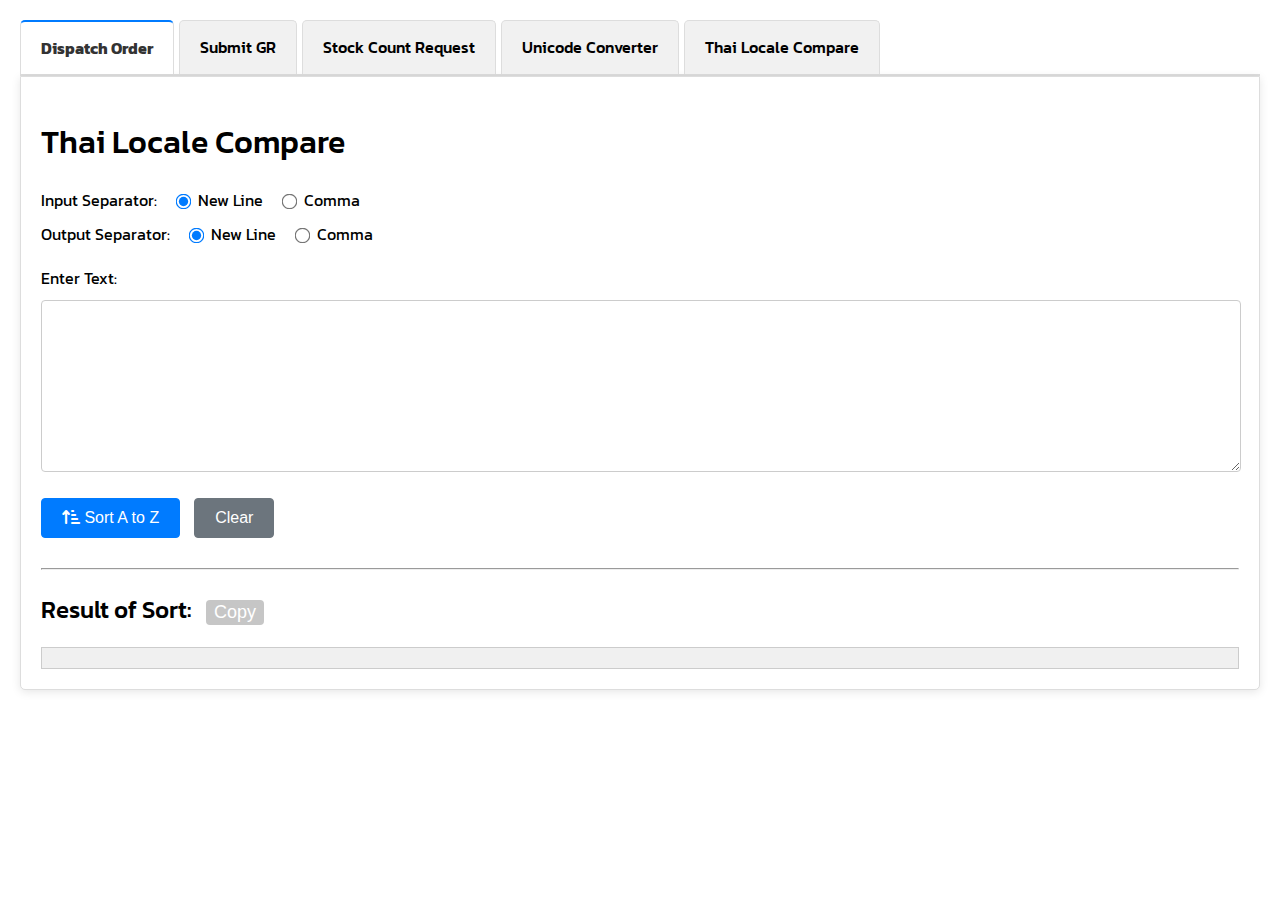
==== index.html @ ebb03222 "add sorting service" ====
<!DOCTYPE html>
<html lang="en">

<head>
  <meta charset="UTF-8">
  <meta name="viewport" content="width=device-width, initial-scale=1.0">
  <title>Generate Script TDShop</title>
  <link rel="stylesheet" href="styles.css">
  <link rel="stylesheet" href="https://cdnjs.cloudflare.com/ajax/libs/font-awesome/6.0.0-beta3/css/all.min.css">
</head>

<body>

  <div class="tabs">
    <div class="tab" onclick="openTab(event, 'dispatchOrder')">Dispatch Order</div>
    <div class="tab" onclick="openTab(event, 'submitGr')">Submit GR</div>
    <div class="tab" onclick="openTab(event, 'createStockCountRequest')">Stock Count Request</div>
    <div class="tab" onclick="openTab(event, 'unicodeConverter')">Unicode Converter</div>
    <div class="tab" onclick="openTab(event, 'thaiLocaleCompare')">Thai Locale Compare</div>
  </div>

  <div class="tab-content active">
    <div id="content-area"></div>
  </div>

  <script>
    function openTab(evt, pageName) {
      const tabs = document.getElementsByClassName("tab");
      const contentArea = document.getElementById('content-area');

      // แสดงข้อความระหว่างโหลด
      contentArea.innerHTML = 'กำลังโหลด...';

      // ลบคลาส active จากแท็บทั้งหมด
      for (let i = 0; i < tabs.length; i++) {
        tabs[i].classList.remove("active");
      }

      // แสดงแท็บที่ถูกเลือก
      evt.currentTarget.classList.add("active");

      // โหลดเนื้อหาจากไฟล์ HTML ที่กำหนด
      fetch(`${pageName}.html`)
        .then(response => {
          if (!response.ok) {
            throw new Error('Network response was not ok');
          }
          return response.text();
        })
        .then(data => {
          contentArea.innerHTML = data;
        })
        .catch(error => {
          console.error(`Error loading ${pageName}.html:`, error);
          contentArea.innerHTML = '<p>ไม่สามารถโหลดเนื้อหาได้</p>';
        });
    }

    document.addEventListener("DOMContentLoaded", function () {
      const firstTab = document.querySelector('.tab');
      // openTab({ currentTarget: firstTab }, 'dispatchOrder');
      openTab({ currentTarget: firstTab }, 'thaiLocaleCompare');
    });
  </script>
  <script src="index.js"></script>
  <script src="unicodeConverter.js"></script>
</body>

</html>
---- styles.css ----
/* @import url('https://fonts.googleapis.com/css?family=Raleway:400,500,600,700,800,900'); */
@import url('https://fonts.googleapis.com/css2?family=Kanit:ital,wght@0,100;0,200;0,300;0,400;0,500;0,600;0,700;0,800;0,900;1,100;1,200;1,300;1,400;1,500;1,600;1,700;1,800;1,900&display=swap');

body {
  font-family: "Kanit", sans-serif !important;
  font-weight: 400;
  font-style: normal;
  margin: 20px;
}

h1 , h2, h3, b{
  font-weight: 500;
}

::placeholder {
  font-family: 'Kanit', sans-serif;
  font-weight: 400;
  font-size: 15px;
}

input, textarea, select {
  font-family: 'Kanit', sans-serif;
  font-size: 15px;
  padding: 10px;
  border: 1px solid #ccc;
  border-radius: 4px;
}


.form-group {
  margin-bottom: 10px;
  display: flex;
  align-items: center;
}

.form-group label {
  width: 180px;
  margin-right: 10px;
}

.form-group input {
  width: 200px;
  padding: 5px;
}

.form-text {
  font-size: 1em;
  color: #6c757d;
}

textarea {
  width: 100%;
  height: 150px;
  margin-bottom: 10px;
}

.payload-content {
  white-space: pre-wrap;
  background-color: #f0f0f0;
  padding: 10px;
  border: 1px solid #ccc;
  margin-top: 10px;
}

button {
  padding: 10px 20px;
  font-size: 16px;
  cursor: pointer;
  margin-top: 10px;
}

.submit-button {
  padding: 10px 20px;
  font-size: 18px;
  cursor: pointer;
  display: inline-block;
  background-color: #337ab7;
  color: white;
  border: none;
  border-radius: 4px;
}

.submit-button:hover {
  background-color: #5cb85c;
}

.copy-button {
  margin-left: 10px;
  padding: 2px 8px;
  font-size: 18px;
  cursor: pointer;
  display: inline-block;
  background-color: #c6c6c6;
  color: white;
  border: none;
  border-radius: 4px;
}

.copy-button:hover {
  background-color: #9ca29c;
}

/* Tabs styling */
.tabs {
  display: flex;
  cursor: pointer;
  border-bottom: 2px solid #ddd;
}

.tab {
  padding: 14px 20px;
  background-color: #f1f1f1;
  border: 1px solid #ddd;
  border-bottom: none;
  margin-right: 5px;
  transition: background-color 0.3s, color 0.3s;
  position: relative;
  border-radius: 5px 5px 0 0;
  font-weight: 500;
}

.tab:hover {
  background-color: #e1e1e1;
}

.tab.active {
  background-color: #ffffff;
  color: #333;
  font-weight: bold;
  border-top: 2px solid #007BFF;
}

.tab-content {
  display: none;
  border: 1px solid #ddd;
  border-radius: 0 0 5px 5px;
  padding: 20px;
  background-color: #ffffff;
  box-shadow: 0 2px 10px rgba(0, 0, 0, 0.1);
}

.tab-content.active {
  display: block;
}

.textarea-content {
  margin-right: 20px;
}

select {
  width: 200px;
  padding: 8px;
  border: 1px solid #ccc;
  border-radius: 4px;
  background-color: #f9f9f9;
  color: #333;
}

select:hover {
  border-color: #888;
}

select:focus {
  border-color: #007bff;
  outline: none;
  box-shadow: 0 0 5px rgba(0, 123, 255, 0.5);
}

/*radio*/
.radio-group {
  display: flex;
  gap: 15px;
  margin-top: 10px;
}

.radio-group label {
  display: flex;
  align-items: center;
  font-size: 16px;
  cursor: pointer;
}

.radio-group input[type="radio"] {
  margin-right: 8px;
  accent-color: #007BFF;
  transform: scale(1.2); 
}

.radio-group label:hover {
  color: #007BFF;
}

.secondary-button {
  padding: 10px 20px;
  font-size: 16px;
  background-color: #6c757d; /* สีเทา (secondary) ของ Bootstrap */
  color: white; /* ตัวอักษรสีขาว */
  border: 1px solid #6c757d; /* ขอบสีเทา */
  border-radius: 4px;
  cursor: pointer;
  text-align: center;
  display: inline-block;
  text-decoration: none; /* ลบการขีดเส้นใต้ */
  transition: background-color 0.15s ease, border-color 0.15s ease; /* ทำให้การเปลี่ยนแปลงสีลื่น */
}

.secondary-button:hover {
  background-color: #5a6268; /* สีเทาเข้มเมื่อ hover */
  border-color: #545b62; /* ขอบสีเข้มขึ้นเมื่อ hover */
}

.secondary-button:active {
  background-color: #4e555b; /* สีเทาเข้มเมื่อคลิก */
  border-color: #4e555b; /* ขอบสีเทาเข้มขึ้นเมื่อคลิก */
}

.secondary-button:focus {
  outline: none; /* ลบเส้นรอบปุ่มเมื่อโฟกัส */
  box-shadow: 0 0 0 0.2rem rgba(108, 117, 125, 0.5); /* เพิ่มเงารอบๆ เมื่อปุ่มถูกเลือก */
}

.primary-button {
  padding: 10px 20px;
  font-size: 16px;
  background-color: #007bff; /* สีน้ำเงิน (primary) ของ Bootstrap */
  color: white; /* ตัวอักษรสีขาว */
  border: 1px solid #007bff; /* ขอบสีน้ำเงิน */
  border-radius: 4px;
  cursor: pointer;
  text-align: center;
  display: inline-block;
  text-decoration: none; /* ลบการขีดเส้นใต้ */
  transition: background-color 0.15s ease, border-color 0.15s ease; /* ทำให้การเปลี่ยนแปลงสีลื่น */
}

.primary-button:hover {
  background-color: #0056b3; /* สีน้ำเงินเข้มเมื่อ hover */
  border-color: #0056b3; /* ขอบสีน้ำเงินเข้มเมื่อ hover */
}

.primary-button:active {
  background-color: #004085; /* สีน้ำเงินเข้มสุดเมื่อคลิก */
  border-color: #004085; /* ขอบสีน้ำเงินเข้มสุดเมื่อคลิก */
}

.primary-button:focus {
  outline: none; /* ลบเส้นรอบปุ่มเมื่อโฟกัส */
  box-shadow: 0 0 0 0.2rem rgba(38, 143, 255, 0.5); /* เพิ่มเงารอบๆ เมื่อปุ่มถูกเลือก */
}

.success-button {
  padding: 10px 20px;
  font-size: 16px;
  background-color: #28a745; /* สีเขียว (success) ของ Bootstrap */
  color: white; /* ตัวอักษรสีขาว */
  border: 1px solid #28a745; /* ขอบสีเขียว */
  border-radius: 4px;
  cursor: pointer;
  text-align: center;
  display: inline-block;
  text-decoration: none; /* ลบการขีดเส้นใต้ */
  transition: background-color 0.15s ease, border-color 0.15s ease; /* การเปลี่ยนสีลื่น */
}

.success-button:hover {
  background-color: #218838; /* สีเขียวเข้มเมื่อ hover */
  border-color: #1e7e34; /* ขอบเขียวเข้มเมื่อ hover */
}

.success-button:active {
  background-color: #1e7e34; /* สีเขียวเข้มเมื่อคลิก */
  border-color: #1e7e34; /* ขอบเขียวเข้มเมื่อคลิก */
}

.success-button:focus {
  outline: none; /* ลบเส้นรอบปุ่มเมื่อโฟกัส */
  box-shadow: 0 0 0 0.2rem rgba(40, 167, 69, 0.5); /* เพิ่มเงารอบๆ เมื่อปุ่มถูกเลือก */
}
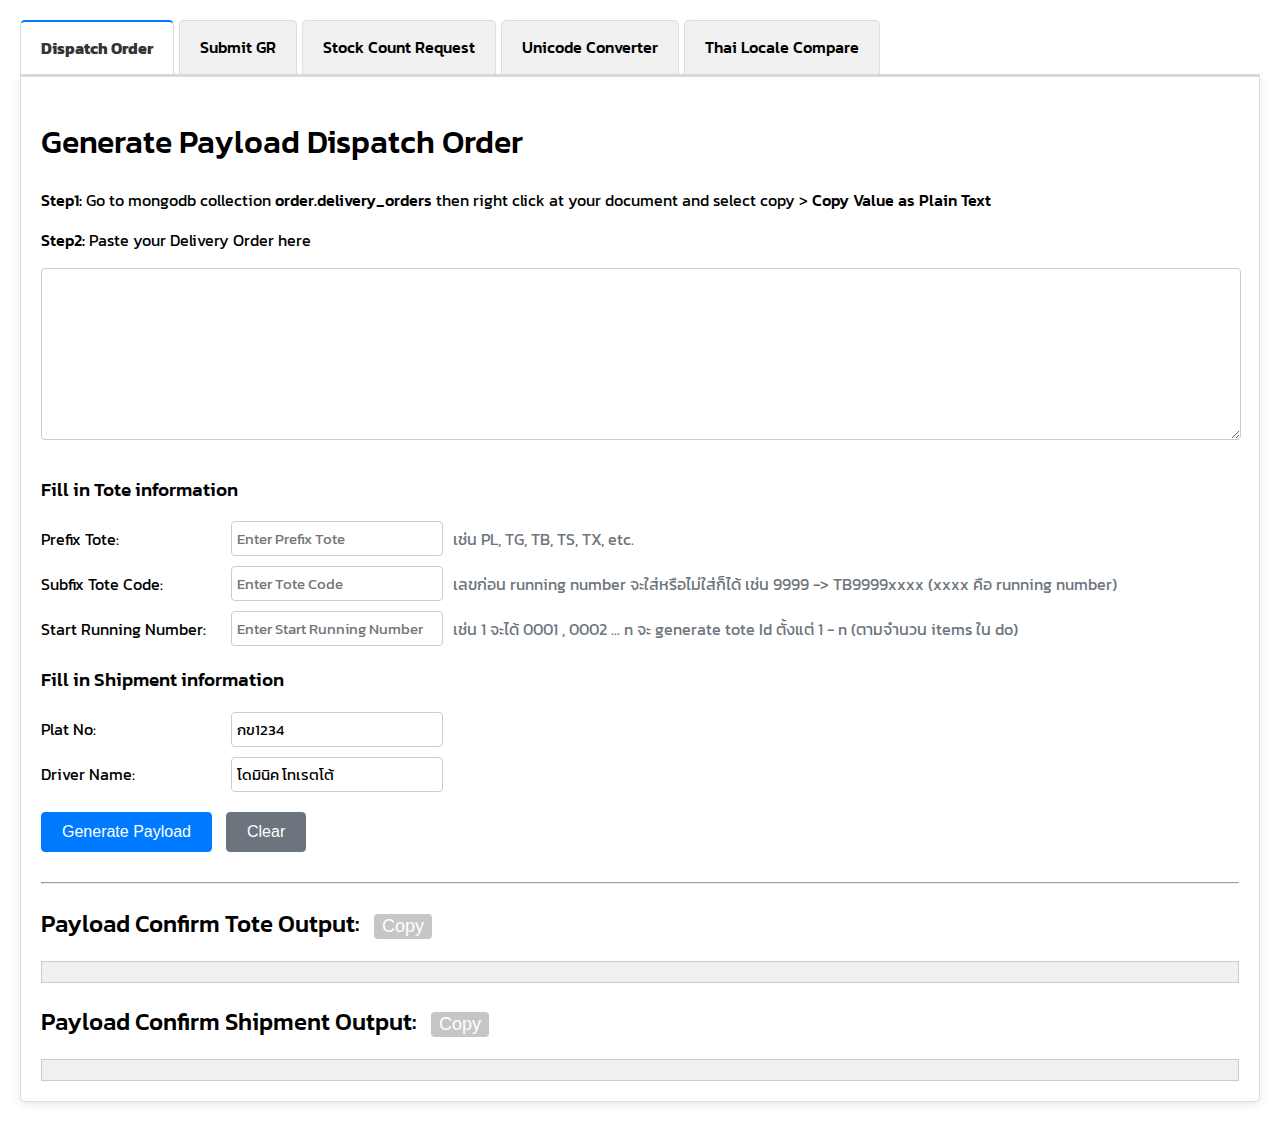
==== commit 34871828: "update index.html" ====
--- a/index.html
+++ b/index.html
@@ -58,8 +58,7 @@
 
     document.addEventListener("DOMContentLoaded", function () {
       const firstTab = document.querySelector('.tab');
-      // openTab({ currentTarget: firstTab }, 'dispatchOrder');
-      openTab({ currentTarget: firstTab }, 'thaiLocaleCompare');
+      openTab({ currentTarget: firstTab }, 'dispatchOrder');
     });
   </script>
   <script src="index.js"></script>
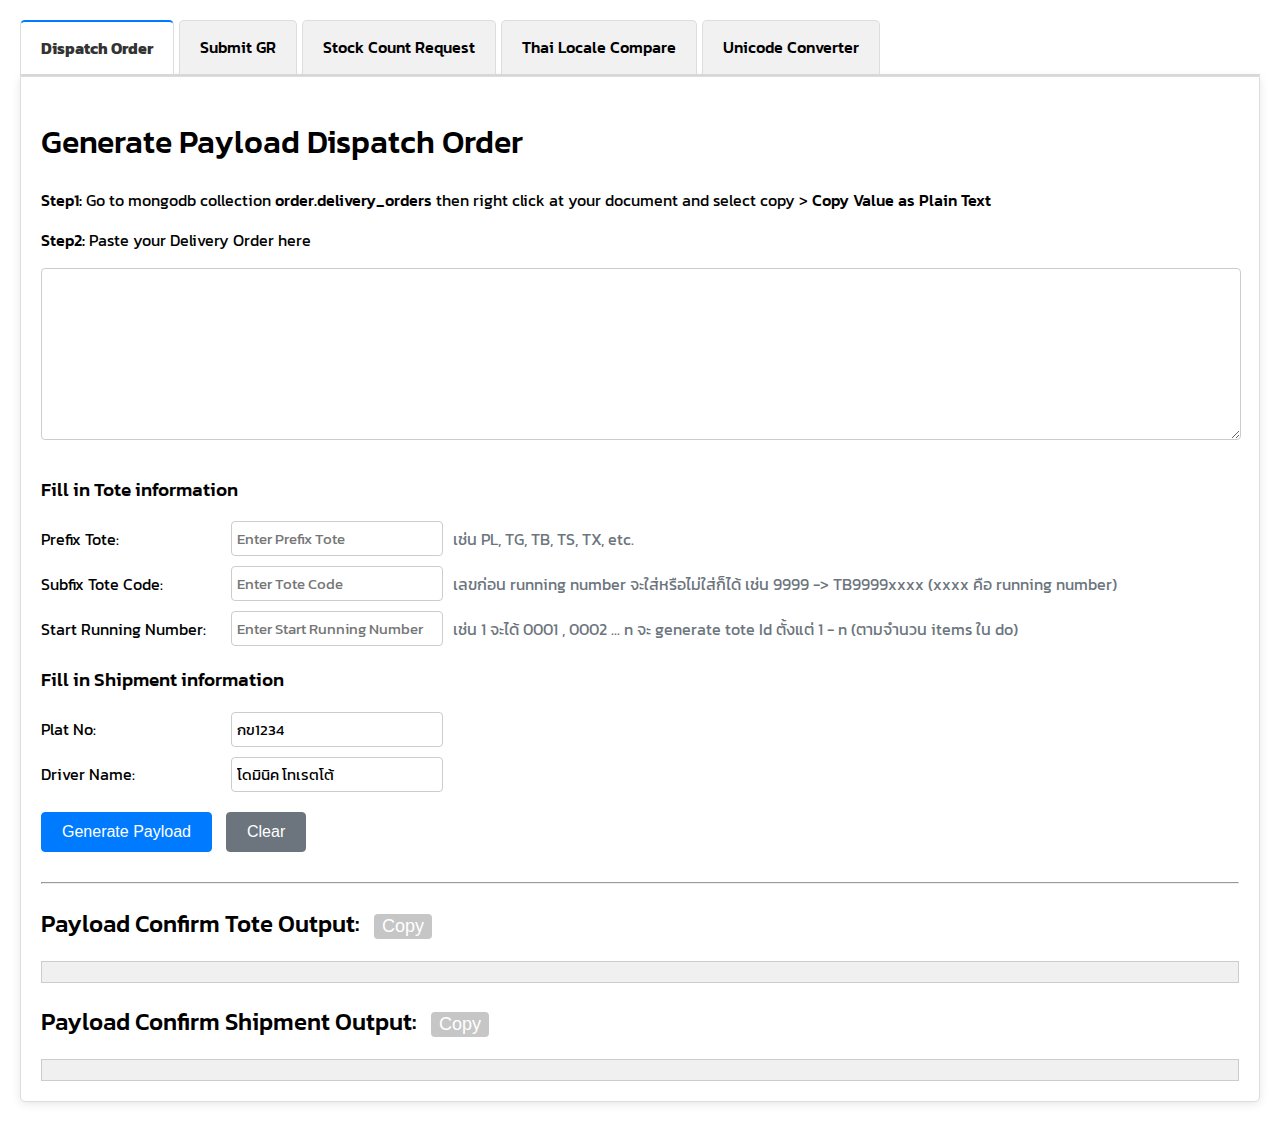
==== commit a3249d23: "improve code" ====
--- a/index.html
+++ b/index.html
@@ -15,8 +15,8 @@
     <div class="tab" onclick="openTab(event, 'dispatchOrder')">Dispatch Order</div>
     <div class="tab" onclick="openTab(event, 'submitGr')">Submit GR</div>
     <div class="tab" onclick="openTab(event, 'createStockCountRequest')">Stock Count Request</div>
+    <div class="tab" onclick="openTab(event, 'thaiLocaleCompare')">Thai Locale Compare</div>
     <div class="tab" onclick="openTab(event, 'unicodeConverter')">Unicode Converter</div>
-    <div class="tab" onclick="openTab(event, 'thaiLocaleCompare')">Thai Locale Compare</div>
   </div>
 
   <div class="tab-content active">
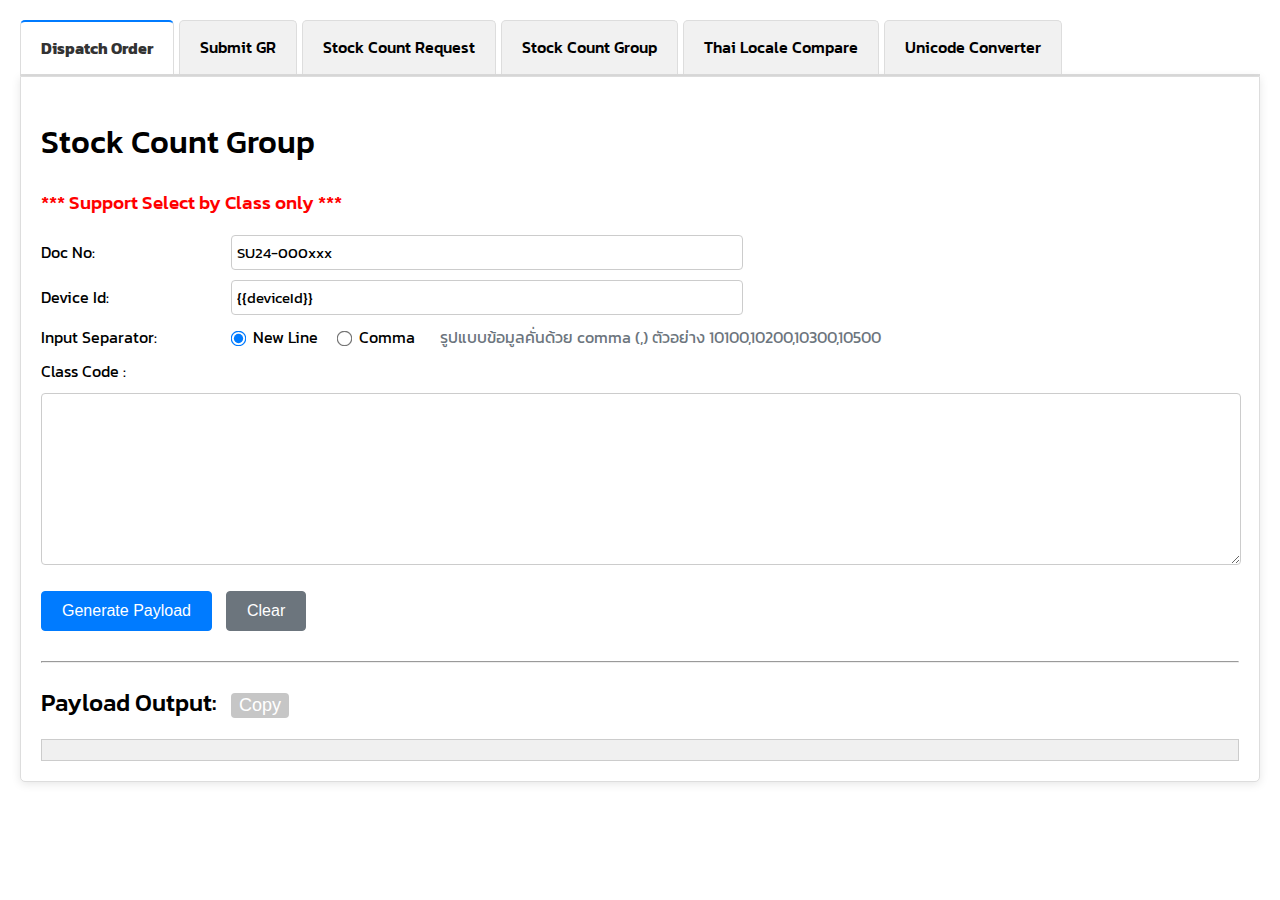
==== commit 0cd26f23: "add create stock count group" ====
--- a/index.html
+++ b/index.html
@@ -15,6 +15,7 @@
     <div class="tab" onclick="openTab(event, 'dispatchOrder')">Dispatch Order</div>
     <div class="tab" onclick="openTab(event, 'submitGr')">Submit GR</div>
     <div class="tab" onclick="openTab(event, 'createStockCountRequest')">Stock Count Request</div>
+    <div class="tab" onclick="openTab(event, 'createStockCountGroup')">Stock Count Group</div>
     <div class="tab" onclick="openTab(event, 'thaiLocaleCompare')">Thai Locale Compare</div>
     <div class="tab" onclick="openTab(event, 'unicodeConverter')">Unicode Converter</div>
   </div>
@@ -58,7 +59,7 @@
 
     document.addEventListener("DOMContentLoaded", function () {
       const firstTab = document.querySelector('.tab');
-      openTab({ currentTarget: firstTab }, 'dispatchOrder');
+      openTab({ currentTarget: firstTab }, 'createStockCountGroup');
     });
   </script>
   <script src="index.js"></script>
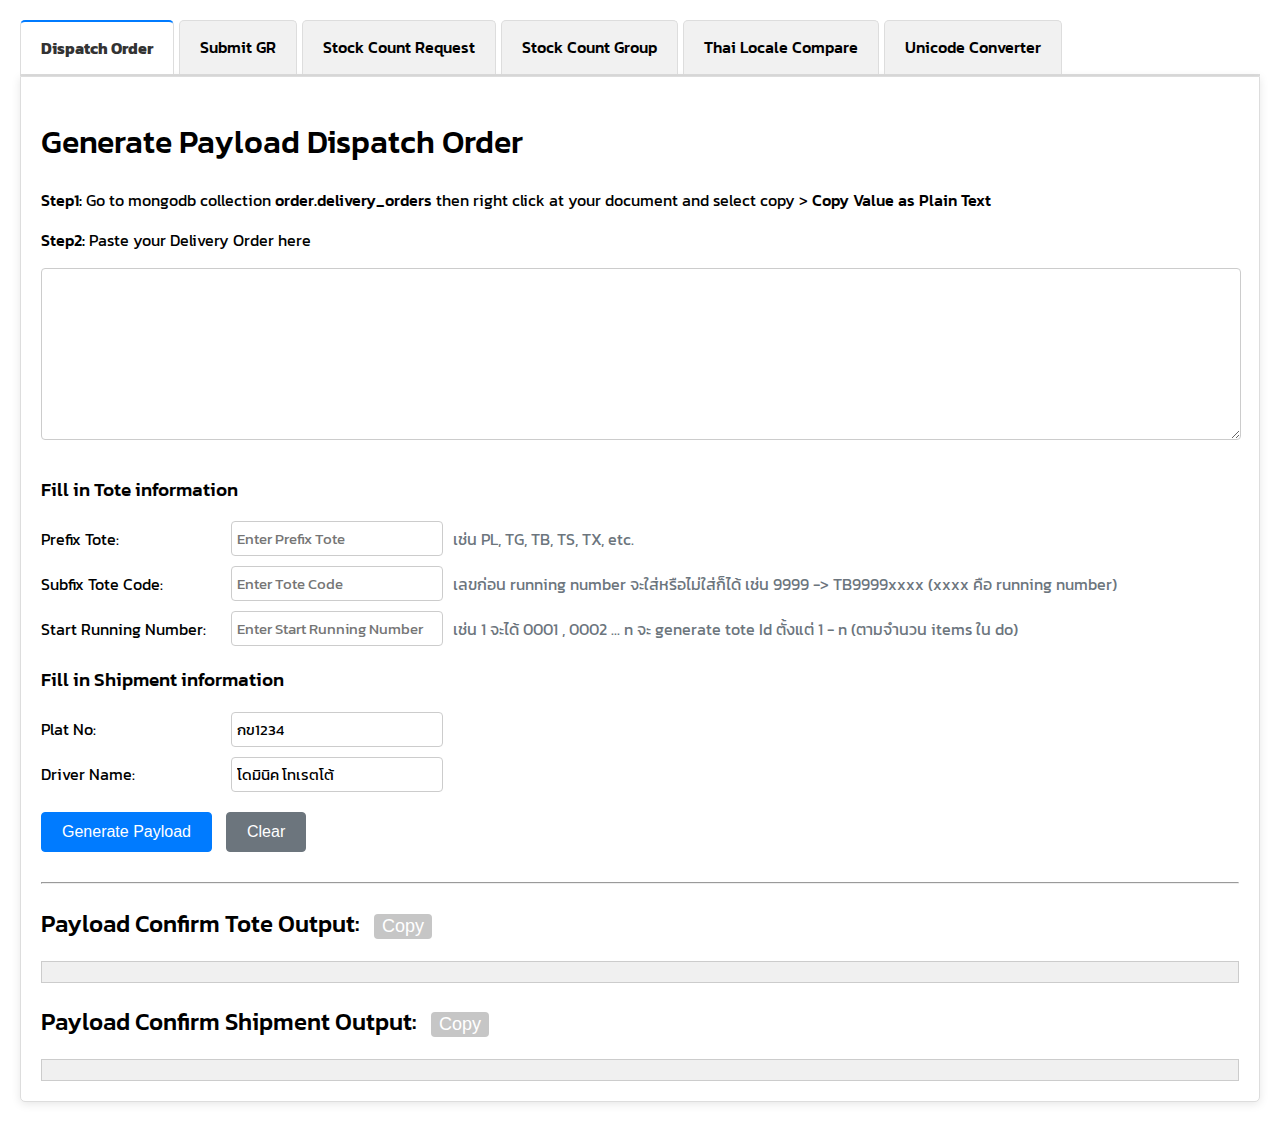
==== commit 389517c3: "fix index wrong apge" ====
--- a/index.html
+++ b/index.html
@@ -59,7 +59,7 @@
 
     document.addEventListener("DOMContentLoaded", function () {
       const firstTab = document.querySelector('.tab');
-      openTab({ currentTarget: firstTab }, 'createStockCountGroup');
+      openTab({ currentTarget: firstTab }, 'dispatchOrder');
     });
   </script>
   <script src="index.js"></script>
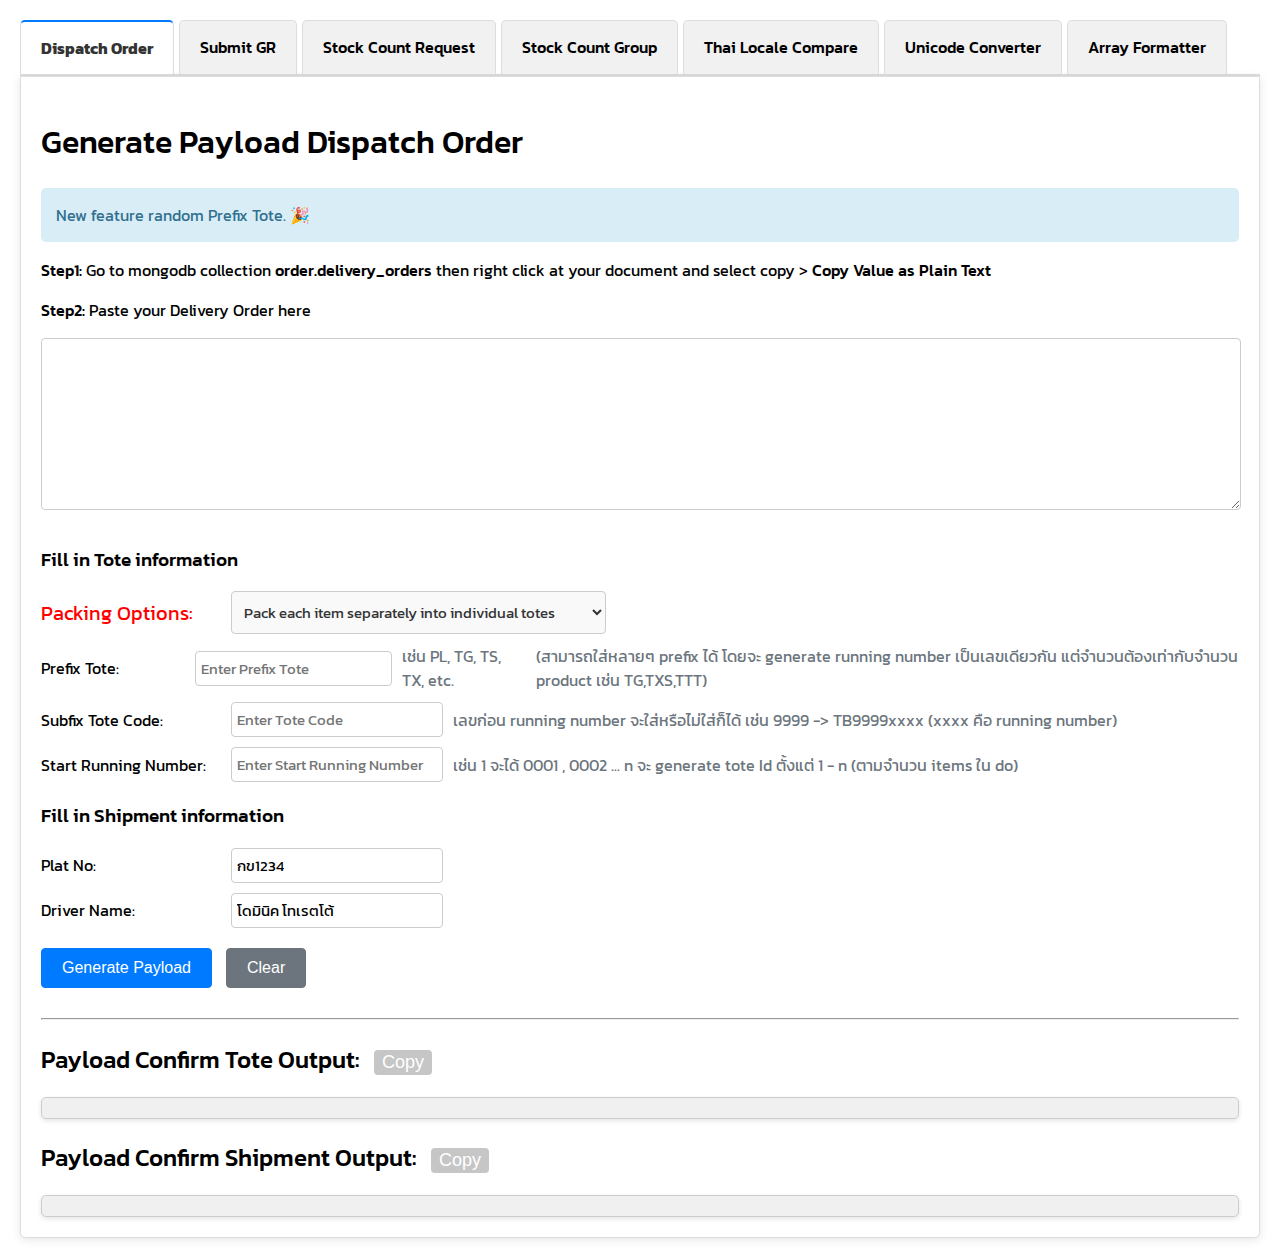
==== commit 53a88918: "Add new feature Array Formatter" ====
--- a/index.html
+++ b/index.html
@@ -18,6 +18,7 @@
     <div class="tab" onclick="openTab(event, 'createStockCountGroup')">Stock Count Group</div>
     <div class="tab" onclick="openTab(event, 'thaiLocaleCompare')">Thai Locale Compare</div>
     <div class="tab" onclick="openTab(event, 'unicodeConverter')">Unicode Converter</div>
+    <div class="tab" onclick="openTab(event, 'arrayFormatter')">Array Formatter</div>
   </div>
 
   <div class="tab-content active">
--- a/styles.css
+++ b/styles.css
@@ -60,6 +60,14 @@
   padding: 10px;
   border: 1px solid #ccc;
   margin-top: 10px;
+  
+  /* เพิ่มการเลื่อน */
+  max-height: 500px;
+  overflow-y: auto;
+  overflow-x: hidden;
+  
+  border-radius: 5px;
+  box-shadow: 0 2px 5px rgba(0, 0, 0, 0.1);
 }
 
 button {
@@ -275,4 +283,45 @@
 .success-button:focus {
   outline: none; /* ลบเส้นรอบปุ่มเมื่อโฟกัส */
   box-shadow: 0 0 0 0.2rem rgba(40, 167, 69, 0.5); /* เพิ่มเงารอบๆ เมื่อปุ่มถูกเลือก */
-}+}
+
+.text-red{
+  color: red !important;
+}
+
+.collapsible {
+  background-color: #777;
+  color: white;
+  cursor: pointer;
+  padding: 18px;
+  width: 100%;
+  border: none;
+  text-align: left;
+  outline: none;
+  font-size: 15px;
+  font-family: "Kanit", sans-serif !important;
+  font-weight: 400;
+  font-style: normal;
+}
+
+.active-collapsible, .collapsible:hover {
+  background-color: #555;
+}
+
+.content-collapsible {
+  padding: 0 18px;
+  display: none;
+  overflow: hidden;
+  background-color: #f1f1f1;
+}
+
+.notification {
+  padding: 15px;
+  margin: 10px 0;
+  border-radius: 5px;
+  font-size: 16px;
+}
+.info { background-color: #d9edf7; color: #31708f; }
+.success { background-color: #dff0d8; color: #3c763d; }
+.warning { background-color: #fcf8e3; color: #8a6d3b; }
+.error { background-color: #f2dede; color: #a94442; }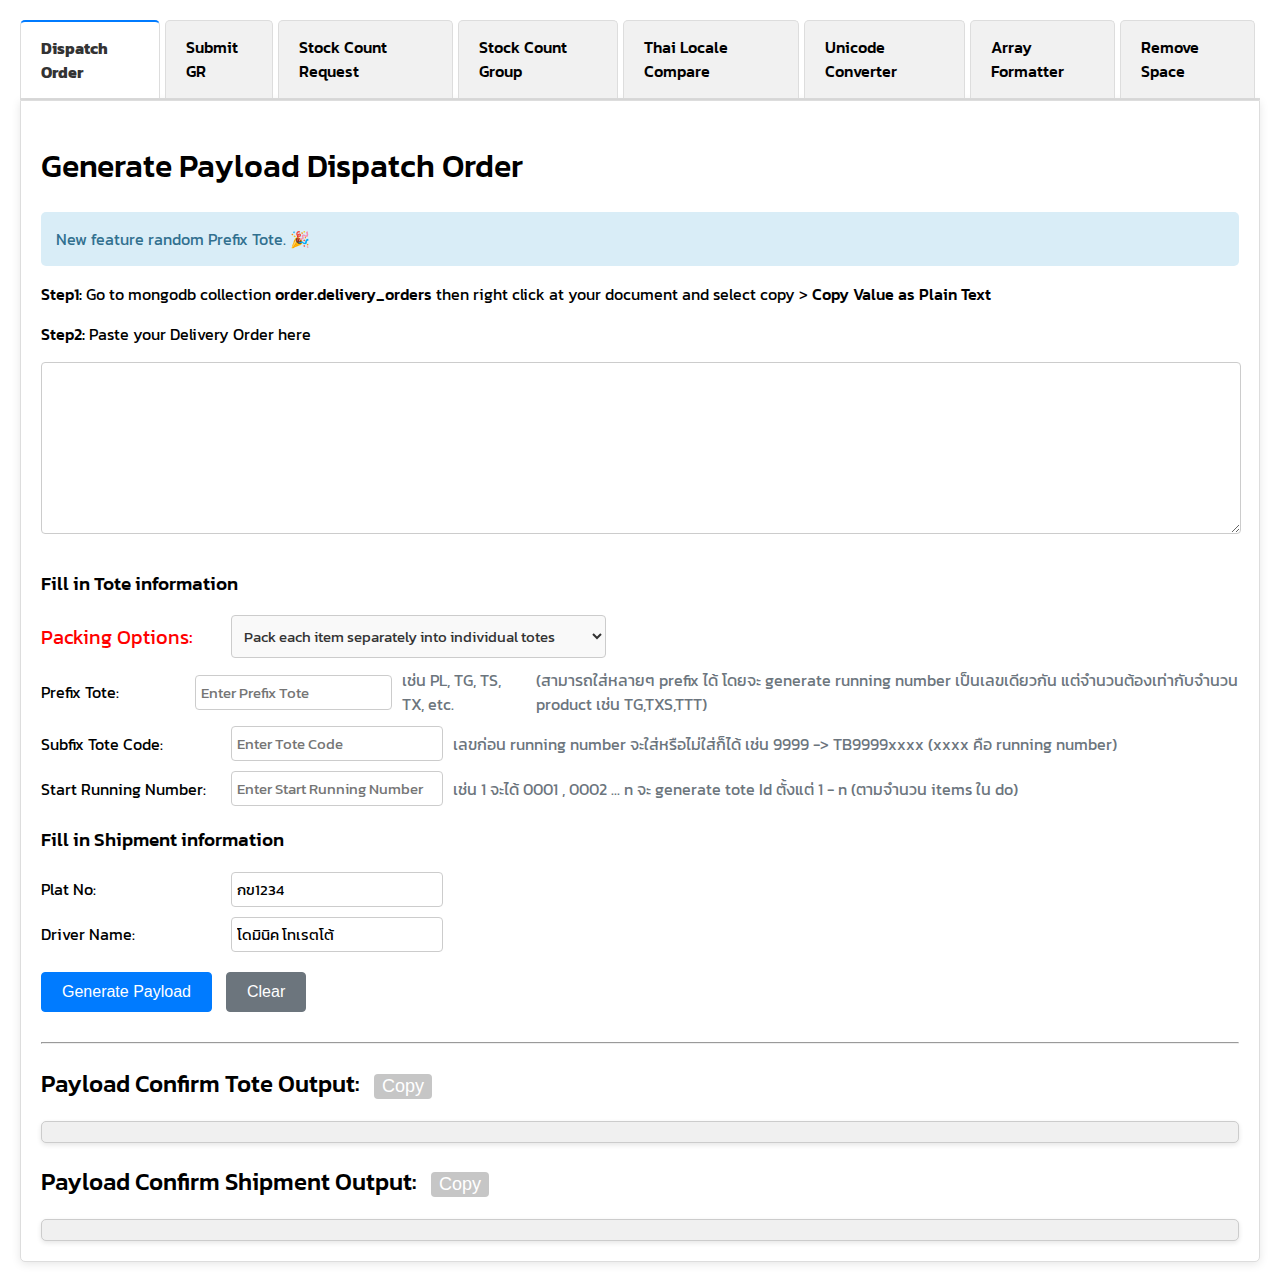
==== commit 5a67e7b2: "Add feature Remove Space" ====
--- a/index.html
+++ b/index.html
@@ -19,6 +19,7 @@
     <div class="tab" onclick="openTab(event, 'thaiLocaleCompare')">Thai Locale Compare</div>
     <div class="tab" onclick="openTab(event, 'unicodeConverter')">Unicode Converter</div>
     <div class="tab" onclick="openTab(event, 'arrayFormatter')">Array Formatter</div>
+    <div class="tab" onclick="openTab(event, 'removeSpace')">Remove Space</div>
   </div>
 
   <div class="tab-content active">
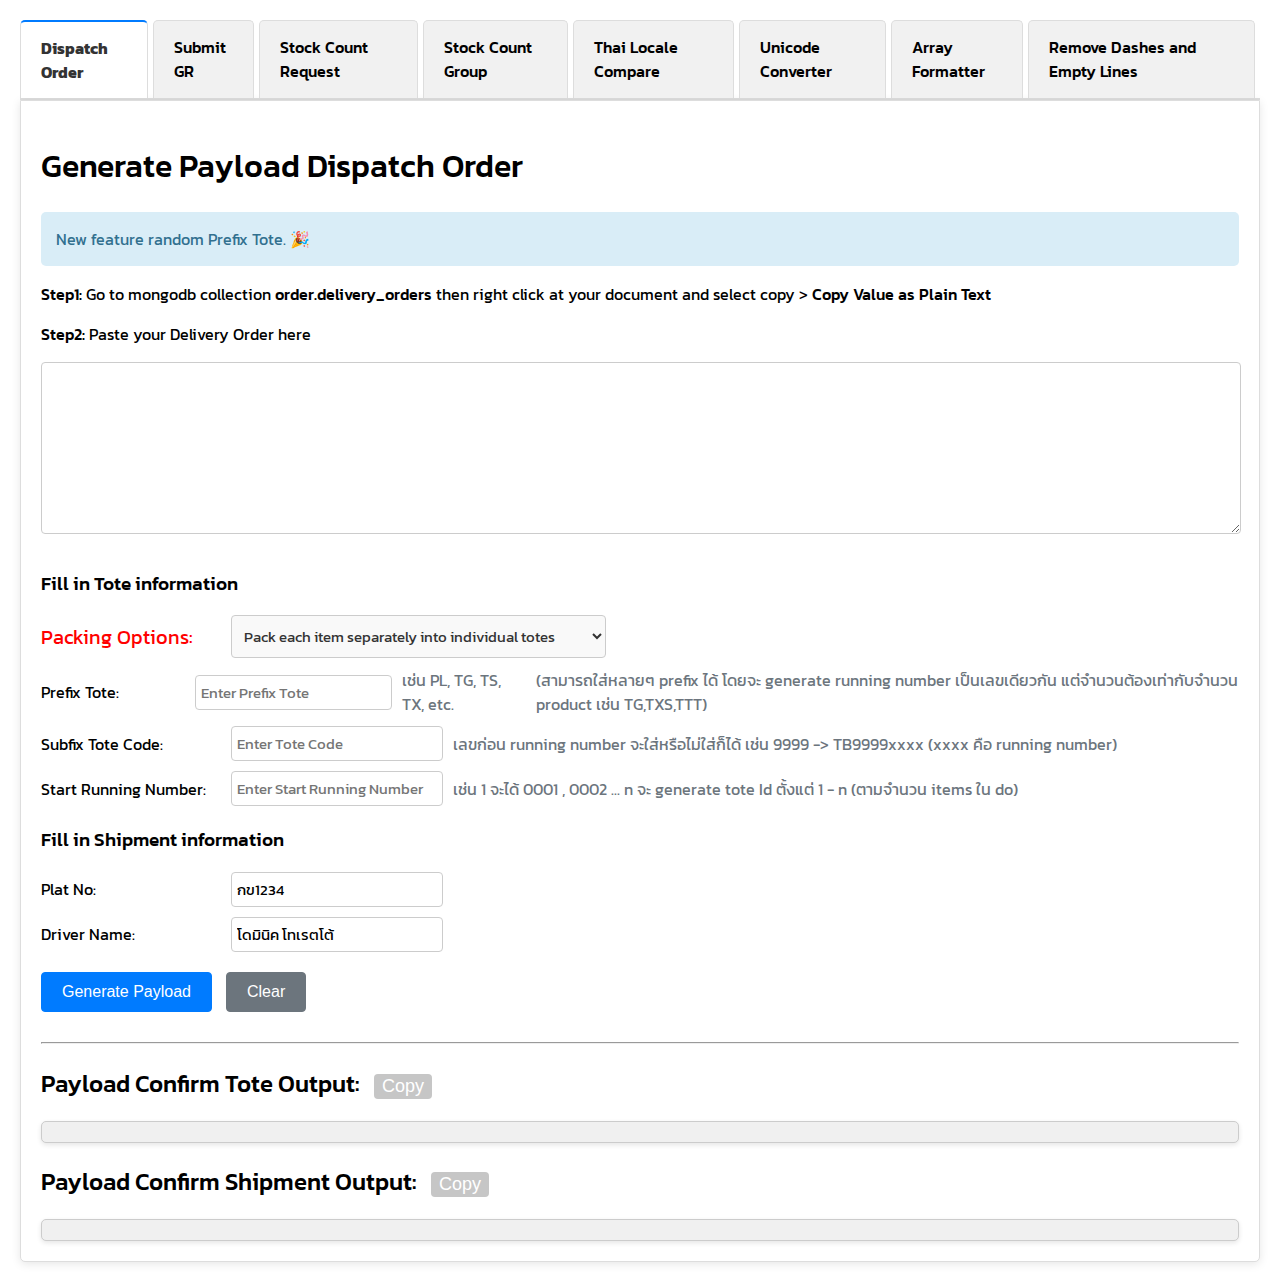
==== commit fd27a7ae: "change name" ====
--- a/index.html
+++ b/index.html
@@ -19,7 +19,7 @@
     <div class="tab" onclick="openTab(event, 'thaiLocaleCompare')">Thai Locale Compare</div>
     <div class="tab" onclick="openTab(event, 'unicodeConverter')">Unicode Converter</div>
     <div class="tab" onclick="openTab(event, 'arrayFormatter')">Array Formatter</div>
-    <div class="tab" onclick="openTab(event, 'removeSpace')">Remove Space</div>
+    <div class="tab" onclick="openTab(event, 'removeDashesAndEmptyLines')">Remove Dashes and Empty Lines</div>
   </div>
 
   <div class="tab-content active">
